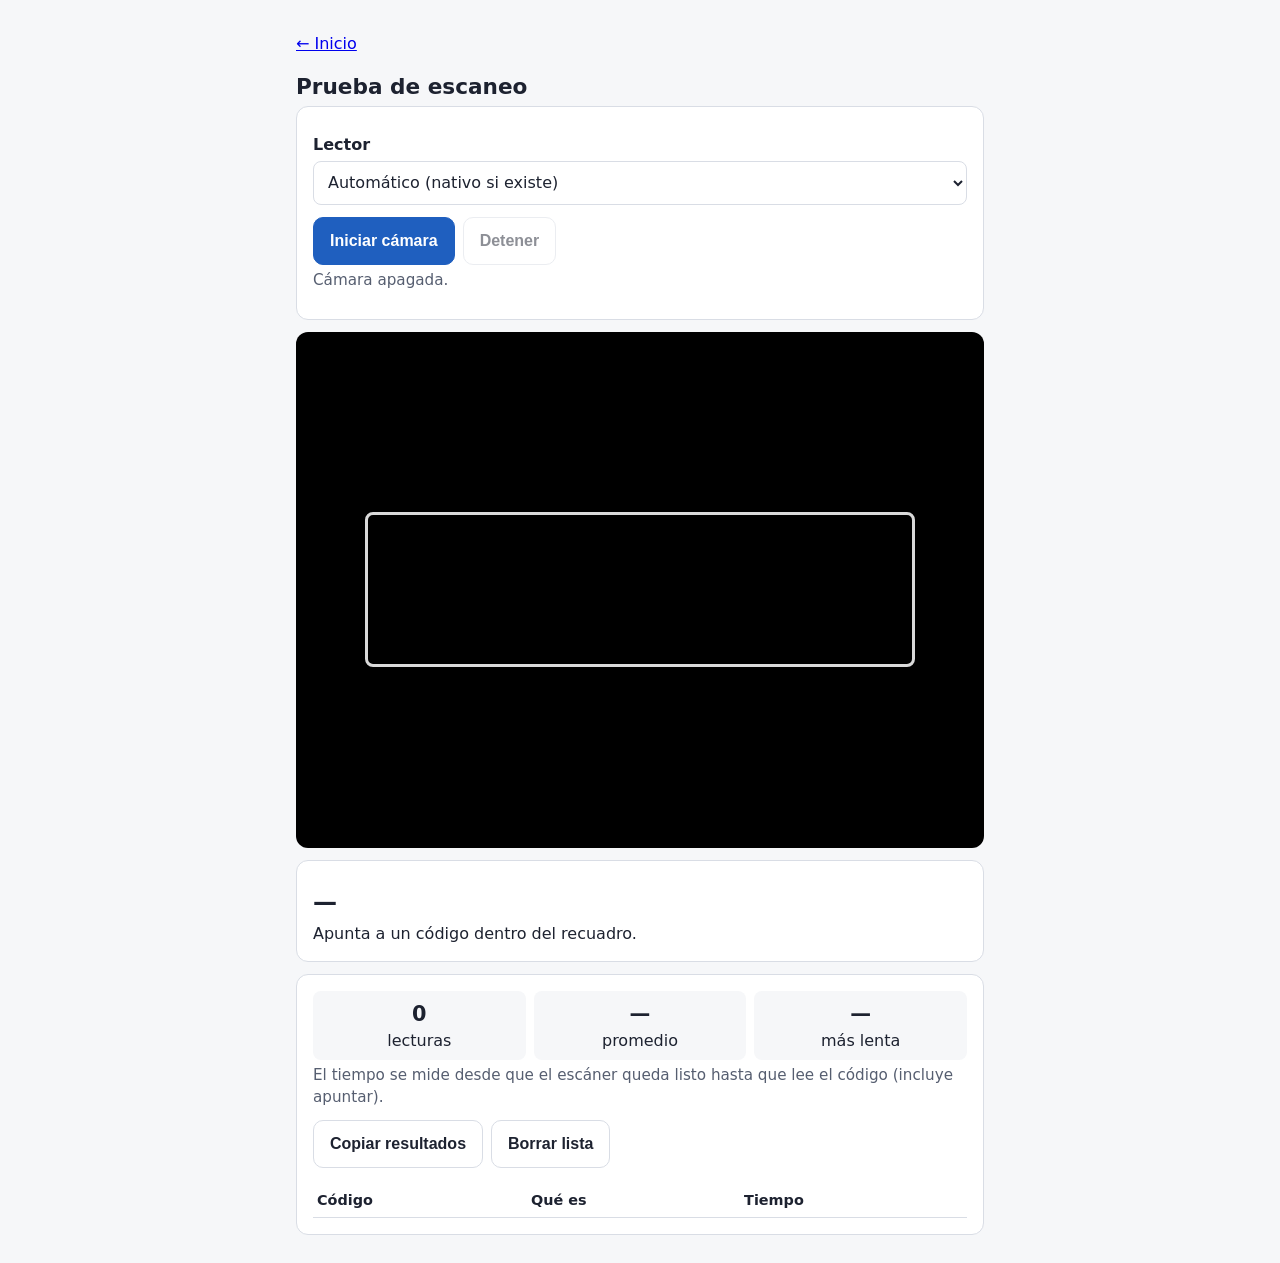
==== escanear.html @ e2c505b8 "Etapa 0: generador de etiquetas y prueba de escaneo Co-Authored-By: Claude Opus 5.5 <noreply@anthrop" ====
<!doctype html>
<html lang="es">
<head>
  <meta charset="utf-8">
  <meta name="viewport" content="width=device-width, initial-scale=1">
  <title>Prueba de escaneo</title>
  <link rel="stylesheet" href="css/app.css">
  <style>
    .camara { position: relative; background: #000; border-radius: 12px; overflow: hidden; aspect-ratio: 4 / 3; }
    .camara video { width: 100%; height: 100%; object-fit: cover; display: block; }
    .guia { position: absolute; left: 10%; right: 10%; top: 35%; bottom: 35%; border: 3px solid rgba(255,255,255,.85); border-radius: 8px; pointer-events: none; }
    .flash { position: absolute; inset: 0; background: rgba(27,122,61,.45); opacity: 0; transition: opacity .25s; pointer-events: none; }
    .flash.on { opacity: 1; transition: none; }
    .ultimo { font-size: 1.5rem; font-weight: 700; margin: 8px 0 2px; word-break: break-all; }
    table { width: 100%; border-collapse: collapse; font-size: .9rem; }
    th, td { text-align: left; padding: 6px 4px; border-bottom: 1px solid var(--borde); vertical-align: top; }
    .resumen { display: grid; grid-template-columns: repeat(3, 1fr); gap: 8px; text-align: center; }
    .resumen div { background: var(--fondo); border-radius: 8px; padding: 8px 4px; }
    .resumen b { display: block; font-size: 1.3rem; }
  </style>
</head>
<body>
  <main class="contenedor">
    <p><a href="index.html">← Inicio</a></p>
    <h1>Prueba de escaneo</h1>

    <div class="tarjeta">
      <label for="motor">Lector</label>
      <select id="motor">
        <option value="auto">Automático (nativo si existe)</option>
        <option value="zxing">Forzar ZXing (respaldo)</option>
      </select>
      <div class="fila" style="margin-top:12px">
        <button id="iniciar" class="primario">Iniciar cámara</button>
        <button id="detener" disabled>Detener</button>
        <button id="linterna" class="oculto">Linterna</button>
      </div>
      <p id="estado" class="ayuda">Cámara apagada.</p>
    </div>

    <div class="camara">
      <video id="video" playsinline muted></video>
      <div class="guia"></div>
      <div id="flash" class="flash"></div>
    </div>

    <div class="tarjeta" style="margin-top:12px">
      <div id="ultimo" class="ultimo">—</div>
      <div id="detalle" class="ayuda">Apunta a un código dentro del recuadro.</div>
    </div>

    <div class="tarjeta">
      <div class="resumen">
        <div><b id="r-total">0</b>lecturas</div>
        <div><b id="r-media">—</b>promedio</div>
        <div><b id="r-max">—</b>más lenta</div>
      </div>
      <p class="ayuda">El tiempo se mide desde que el escáner queda listo hasta que lee el código (incluye apuntar).</p>
      <div class="fila">
        <button id="copiar">Copiar resultados</button>
        <button id="limpiar">Borrar lista</button>
      </div>
      <p id="copiado" class="estado ok"></p>
      <table>
        <thead><tr><th>Código</th><th>Qué es</th><th>Tiempo</th></tr></thead>
        <tbody id="lista"></tbody>
      </table>
    </div>
  </main>

  <script src="vendor/zxing.min.js"></script>
  <script src="js/escanear.js"></script>
</body>
</html>
---- css/app.css ----
:root {
  --fondo: #f6f7f9;
  --tarjeta: #ffffff;
  --texto: #1d2230;
  --texto-2: #565e70;
  --borde: #d9dde5;
  --primario: #1f5fbf;
  --primario-texto: #ffffff;
  --ok: #1b7a3d;
  --error: #b42318;
}

* { box-sizing: border-box; }

body {
  margin: 0;
  font-family: system-ui, -apple-system, "Segoe UI", Roboto, sans-serif;
  background: var(--fondo);
  color: var(--texto);
  font-size: 16px;
  line-height: 1.45;
}

.contenedor { max-width: 720px; margin: 0 auto; padding: 16px; }

h1 { font-size: 1.35rem; margin: 8px 0 4px; }
h2 { font-size: 1.1rem; margin: 20px 0 8px; }
p.ayuda { color: var(--texto-2); margin: 4px 0 12px; font-size: .95rem; }

.tarjeta {
  background: var(--tarjeta);
  border: 1px solid var(--borde);
  border-radius: 12px;
  padding: 16px;
  margin-bottom: 12px;
}

a.boton, button {
  display: inline-flex; align-items: center; justify-content: center;
  min-height: 48px; padding: 10px 16px;
  border-radius: 10px; border: 1px solid var(--borde);
  background: var(--tarjeta); color: var(--texto);
  font-size: 1rem; font-weight: 600; text-decoration: none; cursor: pointer;
}
a.boton.primario, button.primario { background: var(--primario); color: var(--primario-texto); border-color: var(--primario); }
button:disabled { opacity: .5; cursor: not-allowed; }

.fila { display: flex; gap: 8px; flex-wrap: wrap; align-items: center; }
.bloque { display: block; width: 100%; margin-top: 8px; }

label { display: block; font-weight: 600; margin: 10px 0 4px; }
input, select, textarea {
  width: 100%; min-height: 44px; padding: 8px 10px;
  border: 1px solid var(--borde); border-radius: 8px;
  font-size: 1rem; font-family: inherit; background: #fff; color: var(--texto);
}
textarea { min-height: 120px; }

.estado { font-weight: 600; }
.estado.ok { color: var(--ok); }
.estado.error { color: var(--error); }

.oculto { display: none !important; }
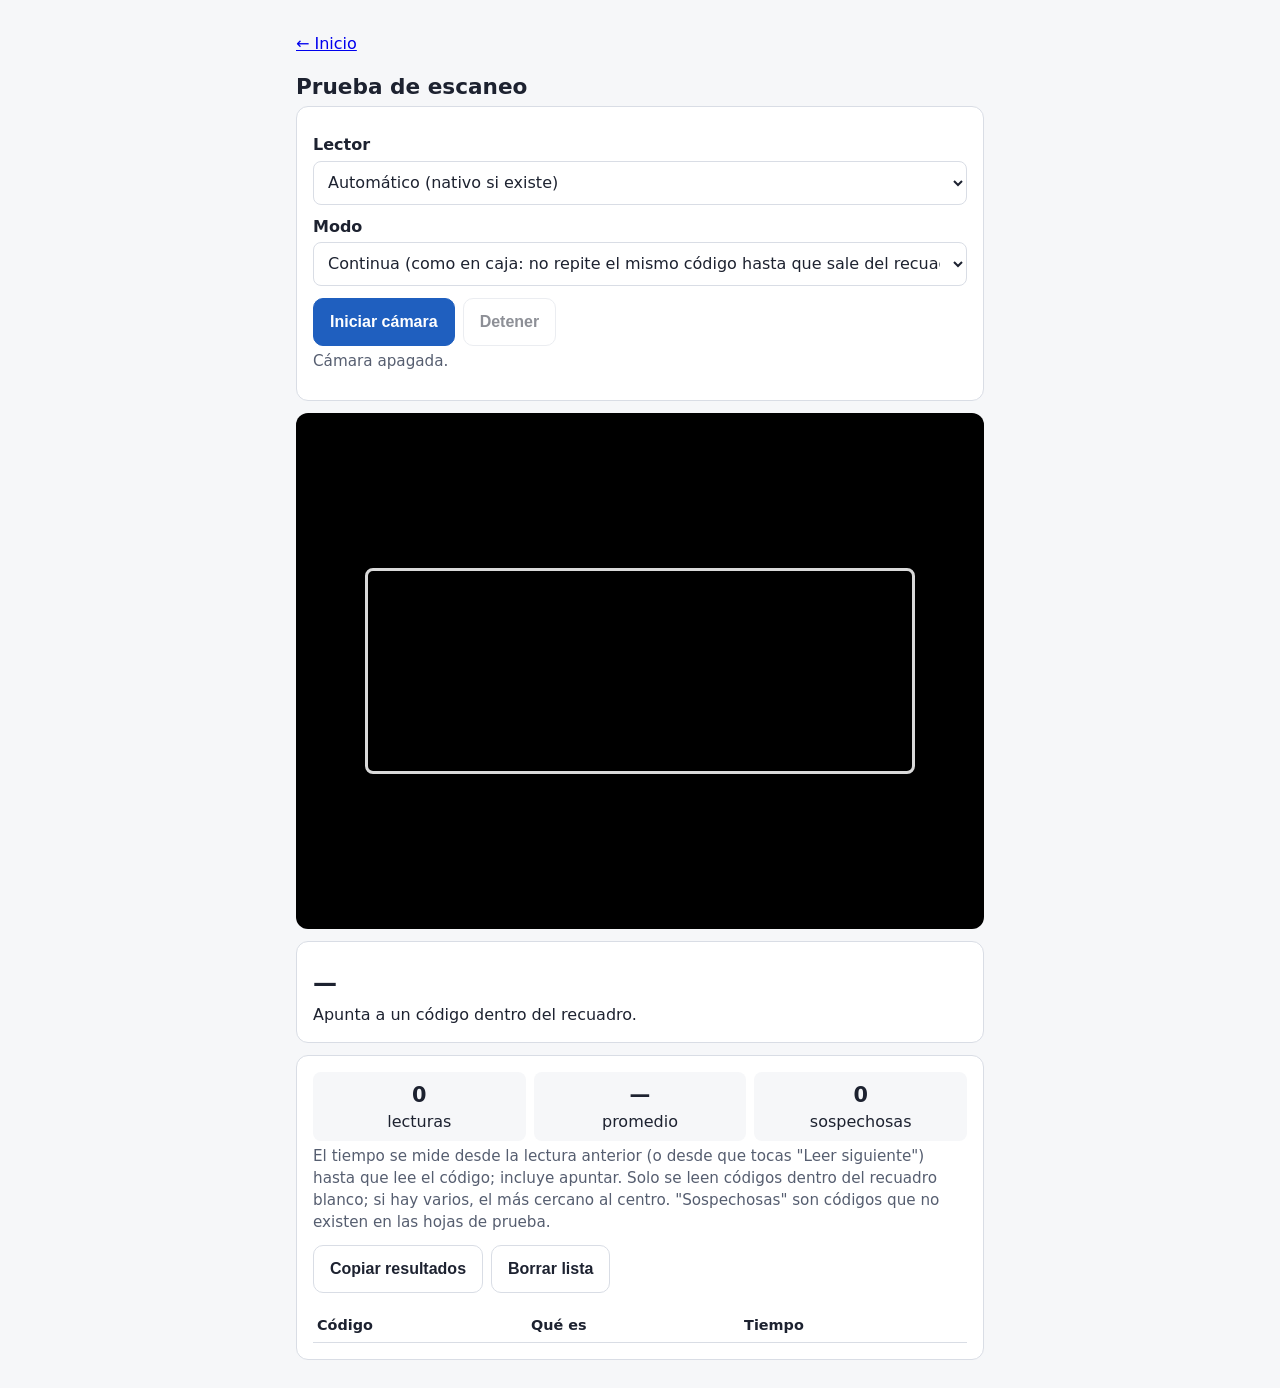
==== commit 68173b25: "Escáner v2: lectura solo en el recuadro, sin repeticiones y lector ZXing-C++ - Solo cuenta códigos d" ====
--- a/escanear.html
+++ b/escanear.html
@@ -8,7 +8,7 @@
   <style>
     .camara { position: relative; background: #000; border-radius: 12px; overflow: hidden; aspect-ratio: 4 / 3; }
     .camara video { width: 100%; height: 100%; object-fit: cover; display: block; }
-    .guia { position: absolute; left: 10%; right: 10%; top: 35%; bottom: 35%; border: 3px solid rgba(255,255,255,.85); border-radius: 8px; pointer-events: none; }
+    .guia { position: absolute; left: 10%; right: 10%; top: 30%; bottom: 30%; border: 3px solid rgba(255,255,255,.85); border-radius: 8px; pointer-events: none; }
     .flash { position: absolute; inset: 0; background: rgba(27,122,61,.45); opacity: 0; transition: opacity .25s; pointer-events: none; }
     .flash.on { opacity: 1; transition: none; }
     .ultimo { font-size: 1.5rem; font-weight: 700; margin: 8px 0 2px; word-break: break-all; }
@@ -28,7 +28,13 @@
       <label for="motor">Lector</label>
       <select id="motor">
         <option value="auto">Automático (nativo si existe)</option>
-        <option value="zxing">Forzar ZXing (respaldo)</option>
+        <option value="wasm">ZXing-C++ (nuevo, más robusto)</option>
+        <option value="zxing">ZXing JS (el que ya probaste)</option>
+      </select>
+      <label for="modo">Modo</label>
+      <select id="modo">
+        <option value="continua">Continua (como en caja: no repite el mismo código hasta que sale del recuadro)</option>
+        <option value="una">Una a la vez (lee un código y espera a que toques "Leer siguiente")</option>
       </select>
       <div class="fila" style="margin-top:12px">
         <button id="iniciar" class="primario">Iniciar cámara</button>
@@ -44,6 +50,8 @@
       <div id="flash" class="flash"></div>
     </div>
 
+    <button id="siguiente" class="primario bloque oculto" style="margin-top:12px">Leer siguiente</button>
+
     <div class="tarjeta" style="margin-top:12px">
       <div id="ultimo" class="ultimo">—</div>
       <div id="detalle" class="ayuda">Apunta a un código dentro del recuadro.</div>
@@ -53,9 +61,9 @@
       <div class="resumen">
         <div><b id="r-total">0</b>lecturas</div>
         <div><b id="r-media">—</b>promedio</div>
-        <div><b id="r-max">—</b>más lenta</div>
+        <div><b id="r-malas">0</b>sospechosas</div>
       </div>
-      <p class="ayuda">El tiempo se mide desde que el escáner queda listo hasta que lee el código (incluye apuntar).</p>
+      <p class="ayuda">El tiempo se mide desde la lectura anterior (o desde que tocas "Leer siguiente") hasta que lee el código; incluye apuntar. Solo se leen códigos dentro del recuadro blanco; si hay varios, el más cercano al centro. "Sospechosas" son códigos que no existen en las hojas de prueba.</p>
       <div class="fila">
         <button id="copiar">Copiar resultados</button>
         <button id="limpiar">Borrar lista</button>
@@ -69,6 +77,7 @@
   </main>
 
   <script src="vendor/zxing.min.js"></script>
+  <script src="vendor/zxing-wasm-reader.js"></script>
   <script src="js/escanear.js"></script>
 </body>
 </html>
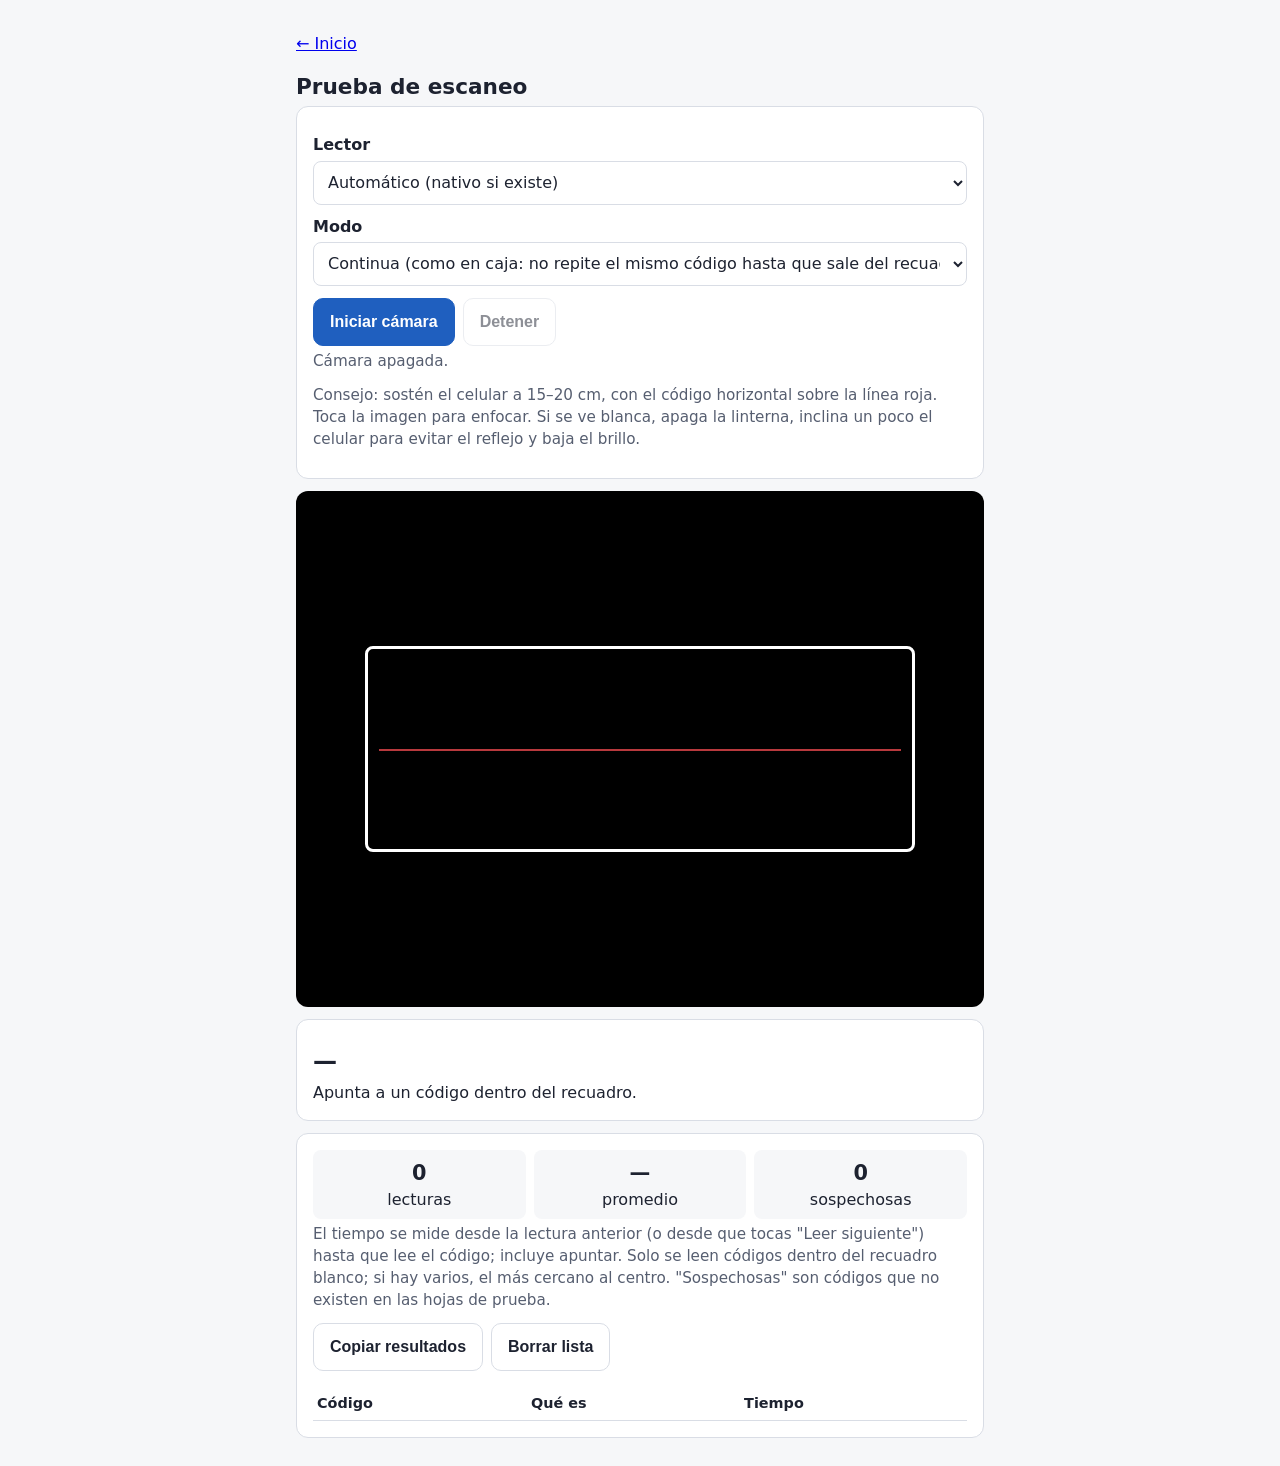
==== commit 951654ba: "Escáner: control de brillo, enfoque al tocar y recuadro visible sobre papel blanco - Deslizador de b" ====
--- a/escanear.html
+++ b/escanear.html
@@ -8,7 +8,9 @@
   <style>
     .camara { position: relative; background: #000; border-radius: 12px; overflow: hidden; aspect-ratio: 4 / 3; }
     .camara video { width: 100%; height: 100%; object-fit: cover; display: block; }
-    .guia { position: absolute; left: 10%; right: 10%; top: 30%; bottom: 30%; border: 3px solid rgba(255,255,255,.85); border-radius: 8px; pointer-events: none; }
+    .guia { position: absolute; left: 10%; right: 10%; top: 30%; bottom: 30%; border: 3px solid #fff; border-radius: 8px; box-shadow: 0 0 0 2px #000, inset 0 0 0 2px #000; pointer-events: none; }
+    .linea-guia { position: absolute; left: 12%; right: 12%; top: 50%; height: 2px; background: #e5484d; opacity: .8; pointer-events: none; }
+    #linterna.on { background: #ffd23f; border-color: #c9a100; }
     .flash { position: absolute; inset: 0; background: rgba(27,122,61,.45); opacity: 0; transition: opacity .25s; pointer-events: none; }
     .flash.on { opacity: 1; transition: none; }
     .ultimo { font-size: 1.5rem; font-weight: 700; margin: 8px 0 2px; word-break: break-all; }
@@ -28,8 +30,7 @@
       <label for="motor">Lector</label>
       <select id="motor">
         <option value="auto">Automático (nativo si existe)</option>
-        <option value="wasm">ZXing-C++ (nuevo, más robusto)</option>
-        <option value="zxing">ZXing JS (el que ya probaste)</option>
+        <option value="wasm">ZXing-C++ (respaldo)</option>
       </select>
       <label for="modo">Modo</label>
       <select id="modo">
@@ -41,12 +42,18 @@
         <button id="detener" disabled>Detener</button>
         <button id="linterna" class="oculto">Linterna</button>
       </div>
+      <div id="panel-brillo" class="oculto">
+        <label for="brillo">Brillo de la cámara (bájalo si la imagen se ve blanca)</label>
+        <input id="brillo" type="range" style="min-height:auto">
+      </div>
       <p id="estado" class="ayuda">Cámara apagada.</p>
+      <p class="ayuda">Consejo: sostén el celular a 15–20 cm, con el código horizontal sobre la línea roja. Toca la imagen para enfocar. Si se ve blanca, apaga la linterna, inclina un poco el celular para evitar el reflejo y baja el brillo.</p>
     </div>
 
     <div class="camara">
       <video id="video" playsinline muted></video>
       <div class="guia"></div>
+      <div class="linea-guia"></div>
       <div id="flash" class="flash"></div>
     </div>
 
@@ -76,7 +83,6 @@
     </div>
   </main>
 
-  <script src="vendor/zxing.min.js"></script>
   <script src="vendor/zxing-wasm-reader.js"></script>
   <script src="js/escanear.js"></script>
 </body>
